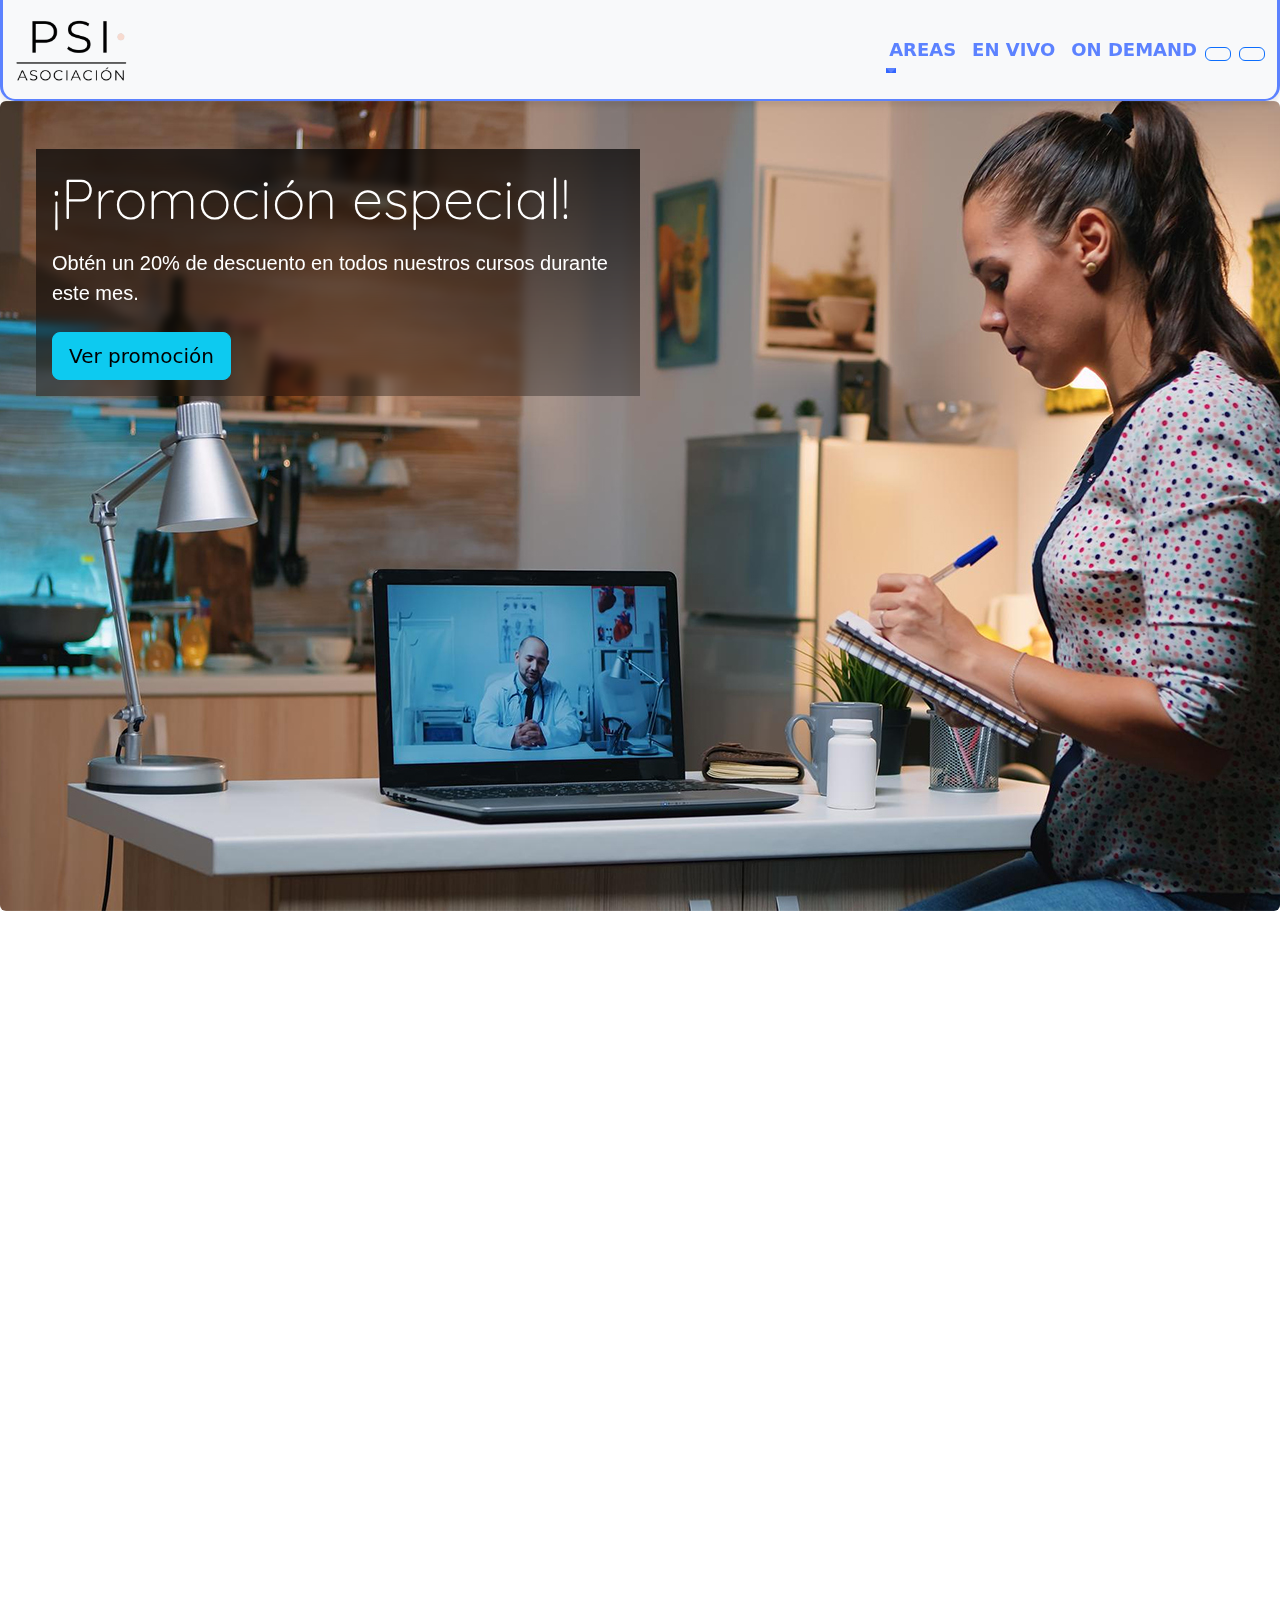
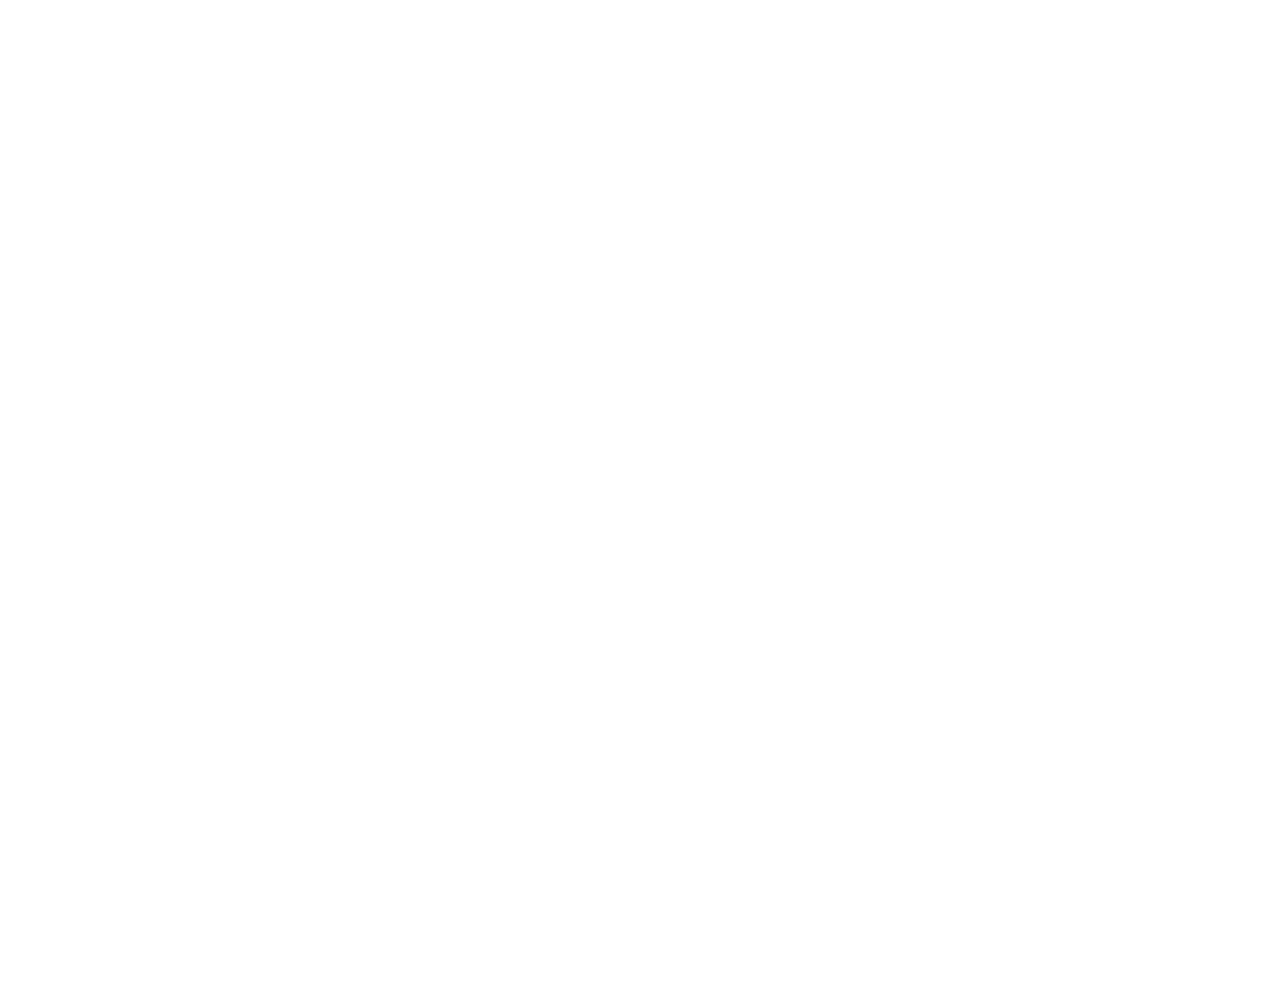
==== index.html @ 794c86f7 "primer commit" ====
<!DOCTYPE html>
<html lang="es">
<head>
    <meta name="keywords" content="">
    <meta name="description" content="">
    <meta charset="UTF-8">
    <meta name="viewport" content="width=device-width, initial-scale=1.0">
    <link href="https://cdn.jsdelivr.net/npm/bootstrap@5.3.3/dist/css/bootstrap.min.css" rel="stylesheet" integrity="sha384-QWTKZyjpPEjISv5WaRU9OFeRpok6YctnYmDr5pNlyT2bRjXh0JMhjY6hW+ALEwIH" crossorigin="anonymous">
    
    <link rel="stylesheet" href="https://cdnjs.cloudflare.com/ajax/libs/font-awesome/6.5.1/css/all.min.css" integrity="sha512-DTOQO9RWCH3ppGqcWaEA1BIZOC6xxalwEsw9c2QQeAIftl+Vegovlnee1c9QX4TctnWMn13TZye+giMm8e2LwA==" crossorigin="anonymous" referrerpolicy="no-referrer" />
    
    <link rel="stylesheet" href="./css/style.css">
    
    <link rel="stylesheet" href="https://unpkg.com/aos@next/dist/aos.css" />
    
    <title>Landing page | PSI</title>
</head>
<body>


    <!-- NAVBAR -->
    <nav class="navbar navbar-expand-sm sticky-top bg-light">
        <div class="container-fluid">        
            <a class="navbar-brand" href="#">
                <img src="./img/psi1.png" alt="Logo" height="70" class="d-inline-block align-text-top">
            </a>                        
            <button class="navbar-toggler" type="button" data-bs-toggle="collapse" data-bs-target="#mynavbar">
            <span class="navbar-toggler-icon"></span>
            </button>
            <div class="collapse navbar-collapse" id="mynavbar">
            <ul class="navbar-nav ms-auto">
                <li class="nav-item dropdown">
                    <a class="nav-link dropdown-toggle" href="#" role="button" data-bs-toggle="dropdown">Areas <i class="fa-solid fa-chevron-down"></i></a>
                    <ul class="dropdown-menu">
                      <li><a class="dropdown-item" href="#">Psicología</a></li>
                      <li><a class="dropdown-item" href="#">Deportes</a></li>
                      <li><a class="dropdown-item" href="#">Arte</a></li>
                    </ul>
                  </li>
                <li class="nav-item">
                <a class="nav-link" href="javascript:void(0)">En Vivo</a>
                </li>
                <li class="nav-item">
                <a class="nav-link" href="javascript:void(0)">On Demand</a>
                </li>
            </ul>
            
            <div class="d-flex mt-2">
                <button class="btn btn-outline-primary me-2" type="button">
                    <i class="fa-solid fa-cart-shopping"></i> 
                </button>
                <a href="https://www.instagram.com/" target="_blank" class="btn btn-outline-primary" role="button">
                    <i class="fa-brands fa-instagram"></i> 
                </a>
            </div>
            
            </div>
        </div>
    </nav>
    <!-- MAIN -->
    <div class="principal p-5 rounded bg-inicial" data-aos="fade-up">
        <div class="row">
            <div class="col-lg-6 p-3 blur text-white">
                <h3 class="display-4 mb-3">¡Promoción especial!</h3>
                <p class="lead mb-4">Obtén un 20% de descuento en todos nuestros cursos durante este mes.</p>
                <a href="#" class="btn btn-info btn-lg">Ver promoción</a>
            </div>
        </div>
    </div>


    <!-- Sección de Área Psicología -->
    <section class="area-psicologia py-5" data-aos="fade-up">
        <div class="container">
            <h2 class="display-4 mb-4 titulo" data-aos="fade-right">Encontrá tu próximo curso</h2>
            <hr >    
            <h3 data-aos="fade-left">Cursos y Especializaciones</h3>
                <ul class="nav nav-tabs justify-content-start mb-4" id="cursosTabs" role="tablist" data-aos="fade-up">
                    <li class="nav-item mb-3" role="presentation" >
                        <button class="nav-link active" id="psicologia-tab" data-bs-toggle="tab" data-bs-target="#psicologia" type="button" role="tab" aria-controls="psicologia" aria-selected="true">Psicología</button>
                    </li>
                    <li class="nav-item mb-3" role="presentation">
                        <button class="nav-link" id="deportes-tab" data-bs-toggle="tab" data-bs-target="#deportes" type="button" role="tab" aria-controls="deportes" aria-selected="false">Autismo</button>
                    </li>
                    <li class="nav-item mb-3" role="presentation">
                        <button class="nav-link" id="arte-tab" data-bs-toggle="tab" data-bs-target="#arte" type="button" role="tab" aria-controls="arte" aria-selected="false">Educación</button>
                    </li>



                </ul>
                <div class="tab-content " id="cursosTabsContent" data-aos="fade-up">
                    <div class="tab-pane fade show active" id="psicologia" role="tabpanel" aria-labelledby="psicologia-tab">



                        <div class="owl-carousel owl-theme">
                            <div class="item" data-aos="zoom-in">
                                <div class="card">
                                    <img src="./img/curso1.png" class="card-img-top" alt="Instructor en estimulación cognitiva">
                                    <div class="card-body">
                                        <p class="tipoCursada2"><i class="fa-regular fa-dot"></i>Online en Vivo</p>
                                        <p><i class="fa-solid fa-clock me-2"></i>8 semanas / 2 clases semanales</p>
                                        <p><i class="fa-regular fa-calendar me-2"></i></i>Inicio: 11 de septiembre</p>

                                        <p class="card-text overflow-hidden" style="height: 4.5em;">Explora los procesos mentales y cómo afectan el comportamiento humano en este curso introductorio.</p>
                                        <h3 class="card-text"><strong>U$D 39.99</strong></h3>
                                        <a href="./pages/detalle_curso.html" class="btn btn-primary">Ver Curso</a>
                                    </div>
                                </div>
                            </div>
                            <div class="item" data-aos="zoom-in">
                                <div class="card">
                                    <img src="./img/curso2.png" class="card-img-top" alt="Psicología de las personalidades">
                                    <div class="card-body">
                                        <p class="tipoCursada"><i class="fa-regular fa-dot"></i>On Demand</p>
                                        <p><i class="fa-solid fa-clock me-2"></i>12 semanas / 2 clases semanales</p>
                                        <p><i class="fa-regular fa-calendar me-2"></i></i>Inicio: 8 de septiembre</p>

                                        <p class="card-text overflow-hidden" style="height: 4.5em;">Explora los procesos mentales y cómo afectan el comportamiento humano en este curso introductorio.</p>
                                        <h3 class="card-text"><strong>U$D 39.99</strong></h3>
                                        <a href="/pages/detalle_curso.html" class="btn btn-primary">Ver Curso</a>
                                    </div>
                                </div>
                            </div>
                            <div class="item" data-aos="zoom-in">
                                <div class="card">
                                    <img src="./img/curso4.png" class="card-img-top" alt="Psicología de las personalidades">
                                    <div class="card-body">
                                        <p class="tipoCursada"><i class="fa-regular fa-dot"></i>On Demand</p>
                                        <p><i class="fa-solid fa-clock me-2"></i>12 semanas / 2 clases semanales</p>
                                        <p><i class="fa-regular fa-calendar me-2"></i></i>Inicio: 8 de septiembre</p>

                                        <p class="card-text overflow-hidden" style="height: 4.5em;">Explora los procesos mentales y cómo afectan el comportamiento humano en este curso introductorio.</p>
                                        <h3 class="card-text"><strong>U$D 39.99</strong></h3>
                                        <a href="/pages/detalle_curso.html" class="btn btn-primary">Ver Curso</a>
                                    </div>
                                </div>
                            </div>
                            <div class="item" data-aos="zoom-in">
                                <div class="card">
                                    <img src="./img/curso3.png" class="card-img-top" alt="Psicología de las personalidades">
                                    <div class="card-body">
                                        <p class="tipoCursada"><i class="fa-regular fa-dot"></i>On Demand</p>
                                        <p><i class="fa-solid fa-clock me-2"></i>12 semanas / 2 clases semanales</p>
                                        <p><i class="fa-regular fa-calendar me-2"></i></i>Inicio: 8 de septiembre</p>

                                        <p class="card-text overflow-hidden" style="height: 4.5em;">Explora los procesos mentales y cómo afectan el comportamiento humano en este curso introductorio.</p>
                                        <h3 class="card-text"><strong>U$D 39.99</strong></h3>
                                        <a href="/pages/detalle_curso.html" class="btn btn-primary">Ver Curso</a>
                                    </div>
                                </div>
                            </div>
                        </div>

                    </div>
                    <div class="tab-pane fade" id="deportes" role="tabpanel" aria-labelledby="deportes-tab">
                        <div class="owl-carousel owl-theme">
                            <div class="item" data-aos="zoom-in">
                                <div class="card">
                                    <img src="./img/curso5.png" class="card-img-top" alt="Instructor en estimulación cognitiva">
                                    <div class="card-body">
                                        <p class="tipoCursada2"><i class="fa-regular fa-dot"></i>Online en Vivo</p>
                                        <p><i class="fa-solid fa-clock me-2"></i>8 semanas / 2 clases semanales</p>
                                        <p><i class="fa-regular fa-calendar me-2"></i></i>Inicio: 11 de septiembre</p>

                                        <p class="card-text overflow-hidden" style="height: 4.5em;">Explora los procesos mentales y cómo afectan el comportamiento humano en este curso introductorio.</p>
                                        <h3 class="card-text"><strong>U$D 39.99</strong></h3>
                                        <a href="./pages/detalle_curso.html" class="btn btn-primary">Ver Curso</a>
                                    </div>
                                </div>
                            </div>
                            <div class="item" data-aos="zoom-in">
                                <div class="card">
                                    <img src="./img/curso6.png" class="card-img-top" alt="Psicología de las personalidades">
                                    <div class="card-body">
                                        <p class="tipoCursada"><i class="fa-regular fa-dot"></i>On Demand</p>
                                        <p><i class="fa-solid fa-clock me-2"></i>12 semanas / 2 clases semanales</p>
                                        <p><i class="fa-regular fa-calendar me-2"></i></i>Inicio: 8 de septiembre</p>

                                        <p class="card-text overflow-hidden" style="height: 4.5em;">Explora los procesos mentales y cómo afectan el comportamiento humano en este curso introductorio.</p>
                                        <h3 class="card-text"><strong>U$D 39.99</strong></h3>
                                        <a href="/pages/detalle_curso.html" class="btn btn-primary">Ver Curso</a>
                                    </div>
                                </div>
                            </div>
                        </div>
                    </div>
                    <div class="tab-pane fade" id="arte" role="tabpanel" aria-labelledby="arte-tab">
                        <div class="owl-carousel owl-theme">
                            <div class="item" data-aos="zoom-in">
                                <div class="card">
                                    <img src="./img/curso7.png" class="card-img-top" alt="Instructor en estimulación cognitiva">
                                    <div class="card-body">
                                        <p class="tipoCursada2"><i class="fa-regular fa-dot"></i>Online en Vivo</p>
                                        <p><i class="fa-solid fa-clock me-2"></i>8 semanas / 2 clases semanales</p>
                                        <p><i class="fa-regular fa-calendar me-2"></i></i>Inicio: 11 de septiembre</p>

                                        <p class="card-text overflow-hidden" style="height: 4.5em;">Explora los procesos mentales y cómo afectan el comportamiento humano en este curso introductorio.</p>
                                        <h3 class="card-text"><strong>U$D 39.99</strong></h3>
                                        <a href="./pages/detalle_curso.html" class="btn btn-primary">Ver Curso</a>
                                    </div>
                                </div>
                            </div>
                            <div class="item" data-aos="zoom-in">
                                <div class="card">
                                    <img src="./img/curso8.png" class="card-img-top" alt="Psicología de las personalidades">
                                    <div class="card-body">
                                        <p class="tipoCursada"><i class="fa-regular fa-dot"></i>On Demand</p>
                                        <p><i class="fa-solid fa-clock me-2"></i>12 semanas / 2 clases semanales</p>
                                        <p><i class="fa-regular fa-calendar me-2"></i></i>Inicio: 8 de septiembre</p>

                                        <p class="card-text overflow-hidden" style="height: 4.5em;">Explora los procesos mentales y cómo afectan el comportamiento humano en este curso introductorio.</p>
                                        <h3 class="card-text"><strong>U$D 39.99</strong></h3>
                                        <a href="/pages/detalle_curso.html" class="btn btn-primary">Ver Curso</a>
                                    </div>
                                </div>
                            </div><!-- Add carousel items for Arte -->
                        </div>
                    </div>
                </div>            
            </div>
    </section>



    <section class="promocion bg-light py-5" data-aos="fade-up">
        <div class="container">
            <div class="row">
                <div class="col-md-8 offset-md-2 text-center">
                    <h2 class="mb-4">¡Oferta Especial!</h2>
                    <p class="lead mb-4">Compra un curso Online en Vivo y obtén un 10% de descuento en un curso On Demand</p>
                    <div class="alert alert-info" role="alert">
                        <i class="fas fa-percentage me-2"></i>Ahorra en tu próximo curso On Demand
                    </div>
                    <a href="#" class="btn btn-primary btn-lg">Ver Cursos Online en Vivo</a>
                </div>
            </div>
        </div>
    </section>



    <footer class="bg-dark text-white py-4" data-aos="fade-up">
            <div class="container">
                <div class="row">
                    <div class="col-md-4 mb-3 mb-md-0" data-aos="fade-right">
                        <img src="img/psi1.png" alt="Logo" class="img-fluid mb-3" style="max-width: 150px;">
                        <p>© 2024 Tu Empresa. Todos los derechos reservados.</p>
                    </div>
                    <div class="col-md-4 mb-3 mb-md-0" data-aos="fade-up">
                        <h5>Síguenos</h5>
                        <div class="mt-3">
                            <a href="#" class="text-white me-3"><i class="fab fa-facebook-f"></i></a>
                            <a href="#" class="text-white me-3"><i class="fab fa-twitter"></i></a>
                            <a href="#" class="text-white me-3"><i class="fab fa-instagram"></i></a>
                            <a href="#" class="text-white"><i class="fab fa-linkedin-in"></i></a>
                        </div>
                    </div>
                    <div class="col-md-4" data-aos="fade-left">
                        <h5>Contacto</h5>
                        <ul class="list-unstyled">
                            <li><i class="fas fa-map-marker-alt me-2"></i>123 Calle Principal, Ciudad, País</li>
                            <li><i class="fas fa-phone me-2"></i>+1 234 567 890</li>
                            <li><i class="fas fa-envelope me-2"></i>info@tuempresa.com</li>
                        </ul>
                    </div>
                </div>
            </div>
        </footer>
    

    <!-- Owl Carousel CSS -->
    <link rel="stylesheet" href="https://cdnjs.cloudflare.com/ajax/libs/OwlCarousel2/2.3.4/assets/owl.carousel.min.css">
    <link rel="stylesheet" href="https://cdnjs.cloudflare.com/ajax/libs/OwlCarousel2/2.3.4/assets/owl.theme.default.min.css">

    <!-- Owl Carousel JS -->
    <script src="https://cdnjs.cloudflare.com/ajax/libs/jquery/3.6.0/jquery.min.js"></script>
    <script src="https://cdnjs.cloudflare.com/ajax/libs/OwlCarousel2/2.3.4/owl.carousel.min.js"></script>
    <script>
        $(document).ready(function(){
            $(".owl-carousel").owlCarousel({
                loop: true,
                margin: 10,
                nav: true,
                autoplay: true,
                responsive: {
                    0: {
                    items: 1.2                                               
                    },
                    768: {
                        items: 2.3
                    },
                    992: {
                        items: 4.5
                    }
                }
            });
        });
    </script>


    <script src="https://cdn.jsdelivr.net/npm/bootstrap@5.3.3/dist/js/bootstrap.bundle.min.js" integrity="sha384-YvpcrYf0tY3lHB60NNkmXc5s9fDVZLESaAA55NDzOxhy9GkcIdslK1eN7N6jIeHz" crossorigin="anonymous"></script>
    <script src="https://unpkg.com/aos@next/dist/aos.js"></script>
    <script>
        AOS.init();
    </script>
</body>
</html>
---- css/style.css ----
@import url('https://fonts.googleapis.com/css2?family=Quicksand:wght@300..700&display=swap');


/* Reset styles */
* {
    margin: 0;
    padding: 0;
    box-sizing: border-box;
}

::-webkit-scrollbar {
    width: 10px;
    background-color: rgb(92, 130, 255);
  }
  
  ::-webkit-scrollbar-thumb {
    background-color: #f6f6f6;
  }
  
h1,h2,h3,h4,h5 {
    font-family: "Quicksand", sans-serif;
    font-optical-sizing: auto;
    font-weight: 600;
    font-style: normal;
}
p {
    font-family: "Montserrat", sans-serif;
    font-optical-sizing: auto;
    font-weight: 400;
    font-style: normal;
}
/* Navbar styles */
.navbar {
    border-width: 0 3px 2.5px 3px;
    border-style: solid;
    border-color: rgb(92, 130, 255);
    border-radius: 0 0 15px 15px;
    box-shadow: 0 4px 6px rgba(0, 0, 0, 0.1);    
}
/* Navbar links styles */
.navbar-nav .nav-link {
    color: rgb(92, 130, 255);
    font-size: 18px;
    font-weight: bold;
    text-transform: uppercase;
}

/* Navbar links hover animation */
.navbar-nav .nav-link {
    transition: color 0.3s ease, transform 0.3s ease;
}

.navbar-nav .nav-link:hover {
    color: #3366ff;
    transform: translateY(-2px);
    position: relative;
    }
    
.navbar-nav .nav-link::after {
    content: '';
    position: absolute;
    width: 0;
    height: 2px;
    bottom: -2px;
    left: 0;
    background-color: #3366ff;
    transition: width 0.3s ease;
}
    
.navbar-nav .nav-link:hover::after {
    width: 50%;    
}
.principal{
    height: 80vh;
}

.bg-inicial {
    background-image: url('../img/principal_mujercomputadora.jpg');
    background-size: cover;
    background-position: center;
    background-repeat: no-repeat;
}

/* Dropdown animation */
.dropdown-menu {
    display: block;
    opacity: 0;
    visibility: hidden;
    transform: translateY(-10px);
    transition: opacity 0.3s ease, transform 0.3s ease, visibility 0.3s;
}

.dropdown:hover > .dropdown-menu {
    opacity: 1;
    visibility: visible;
    transform: translateY(0);
}

.dropdown-item {
    transition: background-color 0.3s ease, color 0.3s ease;
}

.dropdown-item:hover {
    background-color: rgba(92, 130, 255, 0.1);
    color: #3366ff;
}


/* Estilos para los controles de prev y next del Owl Carousel */
.owl-nav button {
    position: absolute;
    width: 35px;
    top: 50%;
    transform: translateY(-50%);
    background-color: rgba(92, 130, 255, 0.7) !important; /* Color de fondo con opacidad */
    color: white !important; /* Color del icono */
    font-size: 24px !important; /* Tamaño del icono */
    padding: 10px 15px !important; /* Espaciado interno del botón */
    border-radius: 50% !important; /* Forma circular */
    transition: all 0.3s ease; /* Transición suave para efectos hover */
}

/* Posicionamiento del botón prev */
.owl-nav button.owl-prev {
    left: 10px;
}

/* Posicionamiento del botón next */
.owl-nav button.owl-next {
    right: 10px;
}

/* Efecto hover para los botones de navegación */
.owl-nav button:hover {
    background-color: rgb(92, 130, 255) !important; /* Color sólido en hover */
    box-shadow: 0 0 10px rgba(0, 0, 0, 0.3); /* Sombra en hover */
}

/* Estilos para los dots (indicadores) del Owl Carousel */
.owl-dots {
    text-align: center;
    margin-top: 20px; /* Espacio superior */
}

.owl-dots .owl-dot {
    display: inline-block;
    margin: 0 5px; /* Espacio entre dots */
}

.owl-dots .owl-dot span {
    width: 10px;
    height: 10px;
    background-color: #cc1818; /* Color de fondo para dots inactivos */
    border-radius: 50%;
    display: block;
    transition: all 0.3s ease;
}

/* Estilo para el dot activo */
.owl-dots .owl-dot.active span {
    background-color: rgb(92, 130, 255); /* Color para el dot activo */
    width: 14px; /* Ligeramente más grande */
    height: 14px;
}

/* Efecto hover para los dots */
.owl-dots .owl-dot:hover span {
    background-color: rgb(92, 130, 255, 0.7); /* Color semi-transparente en hover */
}

/* Estilos para los tabs */
.nav-tabs .nav-item .nav-link {
    background-color: rgb(255, 255, 255);
    color: rgb(37, 14, 78);
    border: 2px solid rgb(92, 130, 255);
    padding: 10px 20px;
    margin-right: 10px;
    border-radius: 5px;
    transition: all 0.3s ease;
}

.nav-tabs .nav-item .nav-link:hover {
    background-color: rgba(92, 130, 255, 0.8);
}

.nav-tabs .nav-item .nav-link.active {
    background-color: #cc1818;
    border: 2px solid #cc1818;
    color: white;
    transform: scale(1.05);
}
.tipoCursada {
    background-color: #3366ff;
    width: 60%;
    text-align: center;
    color: white;
    border-radius: 20px;    
}
.card-title{
    height: 80px;
}

.tipoCursada2{
    background-color: #cc1818;
    width: 60%;
    text-align: center;
    color: white;
    border-radius: 20px;
}


.blur {
    backdrop-filter: blur(5px);
    -webkit-backdrop-filter: blur(5px);
    background-image: linear-gradient(to bottom, rgba(0, 0, 0, 0.7), rgba(0, 0, 0, 0.3));
}


@media (min-width: 768px) {
    .principal {
        height: 90vh;
        background-image: url(../img/principal_2.jpg);
    }
    .bg-inicial {
        background-position: center;
    }
    .navbar-nav .nav-link:hover::after {
        width: 100%;    
    }
}
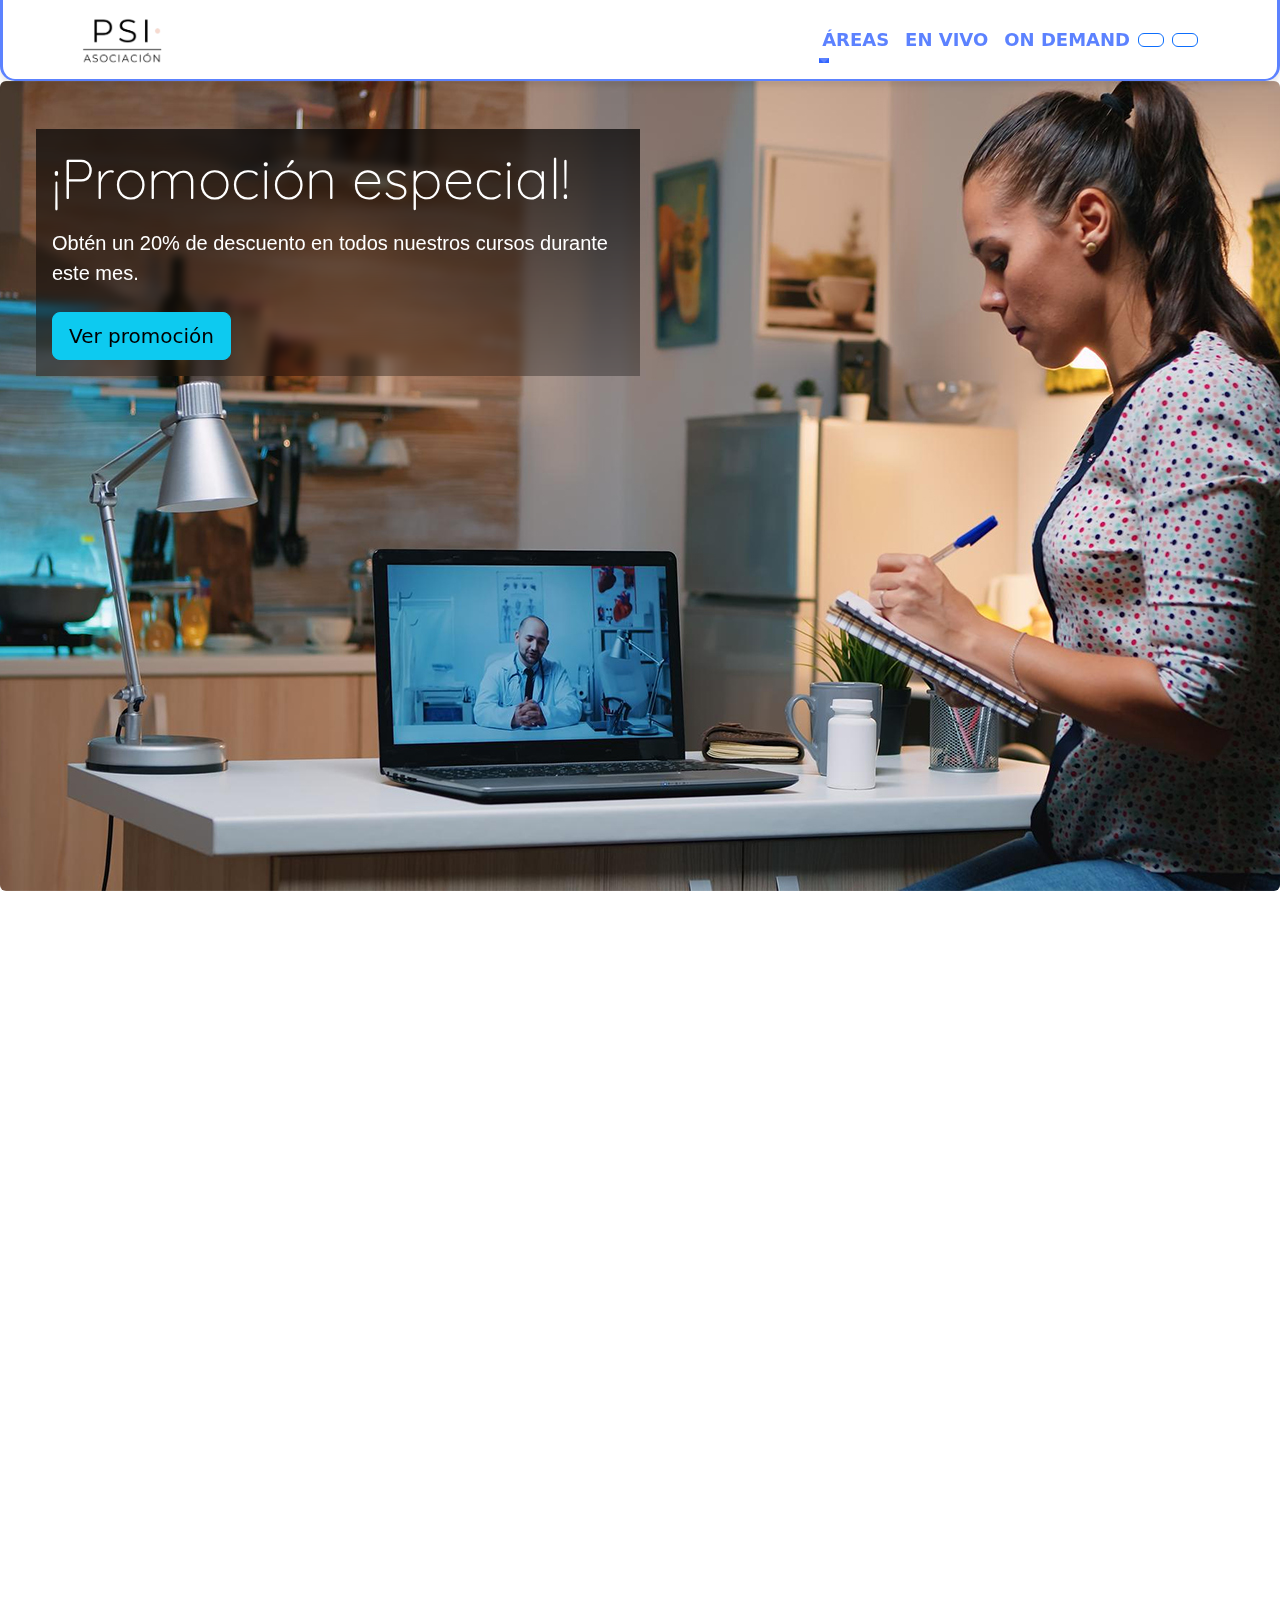
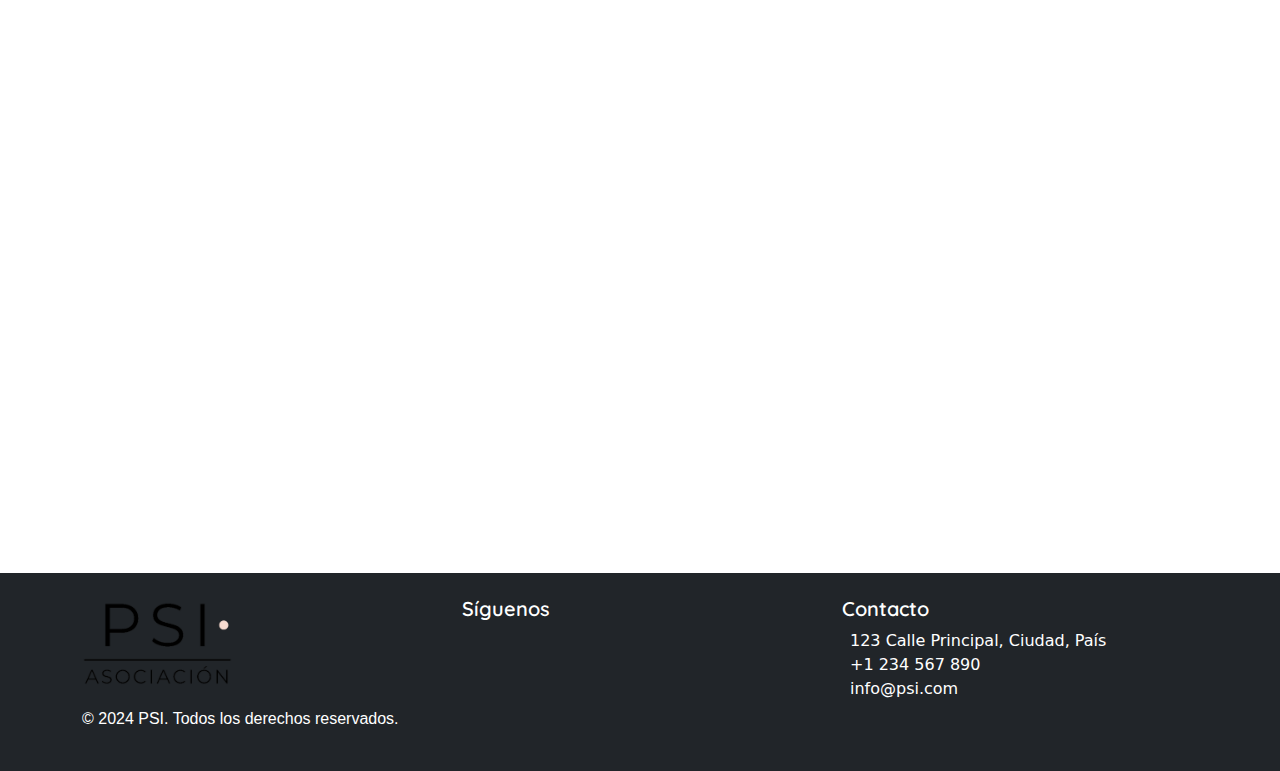
==== commit dcd033ed: "commit 2" ====
--- a/index.html
+++ b/index.html
@@ -19,41 +19,39 @@
 
 
     <!-- NAVBAR -->
-    <nav class="navbar navbar-expand-sm sticky-top bg-light">
-        <div class="container-fluid">        
+    <nav class="navbar navbar-expand-lg navbar-light bg-white sticky-top">
+        <div class="container">        
             <a class="navbar-brand" href="#">
-                <img src="./img/psi1.png" alt="Logo" height="70" class="d-inline-block align-text-top">
+                <img src="../img/psi1.png" alt="Logo" height="50" class="d-inline-block align-text-top">
             </a>                        
-            <button class="navbar-toggler" type="button" data-bs-toggle="collapse" data-bs-target="#mynavbar">
-            <span class="navbar-toggler-icon"></span>
+            <button class="navbar-toggler" type="button" data-bs-toggle="collapse" data-bs-target="#navbarNav">
+                <span class="navbar-toggler-icon"></span>
             </button>
-            <div class="collapse navbar-collapse" id="mynavbar">
-            <ul class="navbar-nav ms-auto">
-                <li class="nav-item dropdown">
-                    <a class="nav-link dropdown-toggle" href="#" role="button" data-bs-toggle="dropdown">Areas <i class="fa-solid fa-chevron-down"></i></a>
-                    <ul class="dropdown-menu">
-                      <li><a class="dropdown-item" href="#">Psicología</a></li>
-                      <li><a class="dropdown-item" href="#">Deportes</a></li>
-                      <li><a class="dropdown-item" href="#">Arte</a></li>
-                    </ul>
-                  </li>
-                <li class="nav-item">
-                <a class="nav-link" href="javascript:void(0)">En Vivo</a>
-                </li>
-                <li class="nav-item">
-                <a class="nav-link" href="javascript:void(0)">On Demand</a>
-                </li>
-            </ul>
-            
-            <div class="d-flex mt-2">
-                <button class="btn btn-outline-primary me-2" type="button">
-                    <i class="fa-solid fa-cart-shopping"></i> 
-                </button>
-                <a href="https://www.instagram.com/" target="_blank" class="btn btn-outline-primary" role="button">
-                    <i class="fa-brands fa-instagram"></i> 
-                </a>
-            </div>
-            
+            <div class="collapse navbar-collapse" id="navbarNav">
+                <ul class="navbar-nav ms-auto">
+                    <li class="nav-item dropdown">
+                        <a class="nav-link dropdown-toggle" href="#" role="button" data-bs-toggle="dropdown">Áreas <i class="fas fa-chevron-down"></i></a>
+                        <ul class="dropdown-menu">
+                            <li><a class="dropdown-item" href="#">Psicología</a></li>
+                            <li><a class="dropdown-item" href="#">Deportes</a></li>
+                            <li><a class="dropdown-item" href="#">Arte</a></li>
+                        </ul>
+                    </li>
+                    <li class="nav-item">
+                        <a class="nav-link" href="#">En Vivo</a>
+                    </li>
+                    <li class="nav-item">
+                        <a class="nav-link" href="#">On Demand</a>
+                    </li>
+                </ul>
+                <div class="d-flex align-items-center">
+                    <button class="btn btn-outline-primary me-2" type="button">
+                        <i class="fas fa-shopping-cart"></i> 
+                    </button>
+                    <a href="https://www.instagram.com/" target="_blank" class="btn btn-outline-primary">
+                        <i class="fab fa-instagram"></i> 
+                    </a>
+                </div>
             </div>
         </div>
     </nav>
@@ -119,7 +117,7 @@
 
                                         <p class="card-text overflow-hidden" style="height: 4.5em;">Explora los procesos mentales y cómo afectan el comportamiento humano en este curso introductorio.</p>
                                         <h3 class="card-text"><strong>U$D 39.99</strong></h3>
-                                        <a href="/pages/detalle_curso.html" class="btn btn-primary">Ver Curso</a>
+                                        <a href="./pages/detalle_curso.html" class="btn btn-primary">Ver Curso</a>
                                     </div>
                                 </div>
                             </div>
@@ -133,7 +131,7 @@
 
                                         <p class="card-text overflow-hidden" style="height: 4.5em;">Explora los procesos mentales y cómo afectan el comportamiento humano en este curso introductorio.</p>
                                         <h3 class="card-text"><strong>U$D 39.99</strong></h3>
-                                        <a href="/pages/detalle_curso.html" class="btn btn-primary">Ver Curso</a>
+                                        <a href="./pages/detalle_curso.html" class="btn btn-primary">Ver Curso</a>
                                     </div>
                                 </div>
                             </div>
@@ -147,7 +145,7 @@
 
                                         <p class="card-text overflow-hidden" style="height: 4.5em;">Explora los procesos mentales y cómo afectan el comportamiento humano en este curso introductorio.</p>
                                         <h3 class="card-text"><strong>U$D 39.99</strong></h3>
-                                        <a href="/pages/detalle_curso.html" class="btn btn-primary">Ver Curso</a>
+                                        <a href="./pages/detalle_curso.html" class="btn btn-primary">Ver Curso</a>
                                     </div>
                                 </div>
                             </div>
@@ -180,7 +178,7 @@
 
                                         <p class="card-text overflow-hidden" style="height: 4.5em;">Explora los procesos mentales y cómo afectan el comportamiento humano en este curso introductorio.</p>
                                         <h3 class="card-text"><strong>U$D 39.99</strong></h3>
-                                        <a href="/pages/detalle_curso.html" class="btn btn-primary">Ver Curso</a>
+                                        <a href="./pages/detalle_curso.html" class="btn btn-primary">Ver Curso</a>
                                     </div>
                                 </div>
                             </div>
@@ -212,7 +210,7 @@
 
                                         <p class="card-text overflow-hidden" style="height: 4.5em;">Explora los procesos mentales y cómo afectan el comportamiento humano en este curso introductorio.</p>
                                         <h3 class="card-text"><strong>U$D 39.99</strong></h3>
-                                        <a href="/pages/detalle_curso.html" class="btn btn-primary">Ver Curso</a>
+                                        <a href="./pages/detalle_curso.html" class="btn btn-primary">Ver Curso</a>
                                     </div>
                                 </div>
                             </div><!-- Add carousel items for Arte -->
@@ -241,33 +239,33 @@
 
 
 
-    <footer class="bg-dark text-white py-4" data-aos="fade-up">
-            <div class="container">
-                <div class="row">
-                    <div class="col-md-4 mb-3 mb-md-0" data-aos="fade-right">
-                        <img src="img/psi1.png" alt="Logo" class="img-fluid mb-3" style="max-width: 150px;">
-                        <p>© 2024 Tu Empresa. Todos los derechos reservados.</p>
-                    </div>
-                    <div class="col-md-4 mb-3 mb-md-0" data-aos="fade-up">
-                        <h5>Síguenos</h5>
-                        <div class="mt-3">
-                            <a href="#" class="text-white me-3"><i class="fab fa-facebook-f"></i></a>
-                            <a href="#" class="text-white me-3"><i class="fab fa-twitter"></i></a>
-                            <a href="#" class="text-white me-3"><i class="fab fa-instagram"></i></a>
-                            <a href="#" class="text-white"><i class="fab fa-linkedin-in"></i></a>
-                        </div>
-                    </div>
-                    <div class="col-md-4" data-aos="fade-left">
-                        <h5>Contacto</h5>
-                        <ul class="list-unstyled">
-                            <li><i class="fas fa-map-marker-alt me-2"></i>123 Calle Principal, Ciudad, País</li>
-                            <li><i class="fas fa-phone me-2"></i>+1 234 567 890</li>
-                            <li><i class="fas fa-envelope me-2"></i>info@tuempresa.com</li>
-                        </ul>
-                    </div>
-                </div>
-            </div>
-        </footer>
+    <footer class="bg-dark text-white py-4">
+        <div class="container">
+            <div class="row">
+                <div class="col-md-4 mb-3 mb-md-0">
+                    <img src="../img/psi1.png" alt="Logo" class="img-fluid mb-3" style="max-width: 150px;">
+                    <p>© 2024 PSI. Todos los derechos reservados.</p>
+                </div>
+                <div class="col-md-4 mb-3 mb-md-0">
+                    <h5>Síguenos</h5>
+                    <div class="mt-3">
+                        <a href="#" class="text-white me-3"><i class="fab fa-facebook-f fa-lg"></i></a>
+                        <a href="#" class="text-white me-3"><i class="fab fa-twitter fa-lg"></i></a>
+                        <a href="#" class="text-white me-3"><i class="fab fa-instagram fa-lg"></i></a>
+                        <a href="#" class="text-white"><i class="fab fa-linkedin-in fa-lg"></i></a>
+                    </div>
+                </div>
+                <div class="col-md-4">
+                    <h5>Contacto</h5>
+                    <ul class="list-unstyled">
+                        <li><i class="fas fa-map-marker-alt me-2"></i>123 Calle Principal, Ciudad, País</li>
+                        <li><i class="fas fa-phone me-2"></i>+1 234 567 890</li>
+                        <li><i class="fas fa-envelope me-2"></i>info@psi.com</li>
+                    </ul>
+                </div>
+            </div>
+        </div>
+    </footer>
     
 
     <!-- Owl Carousel CSS -->
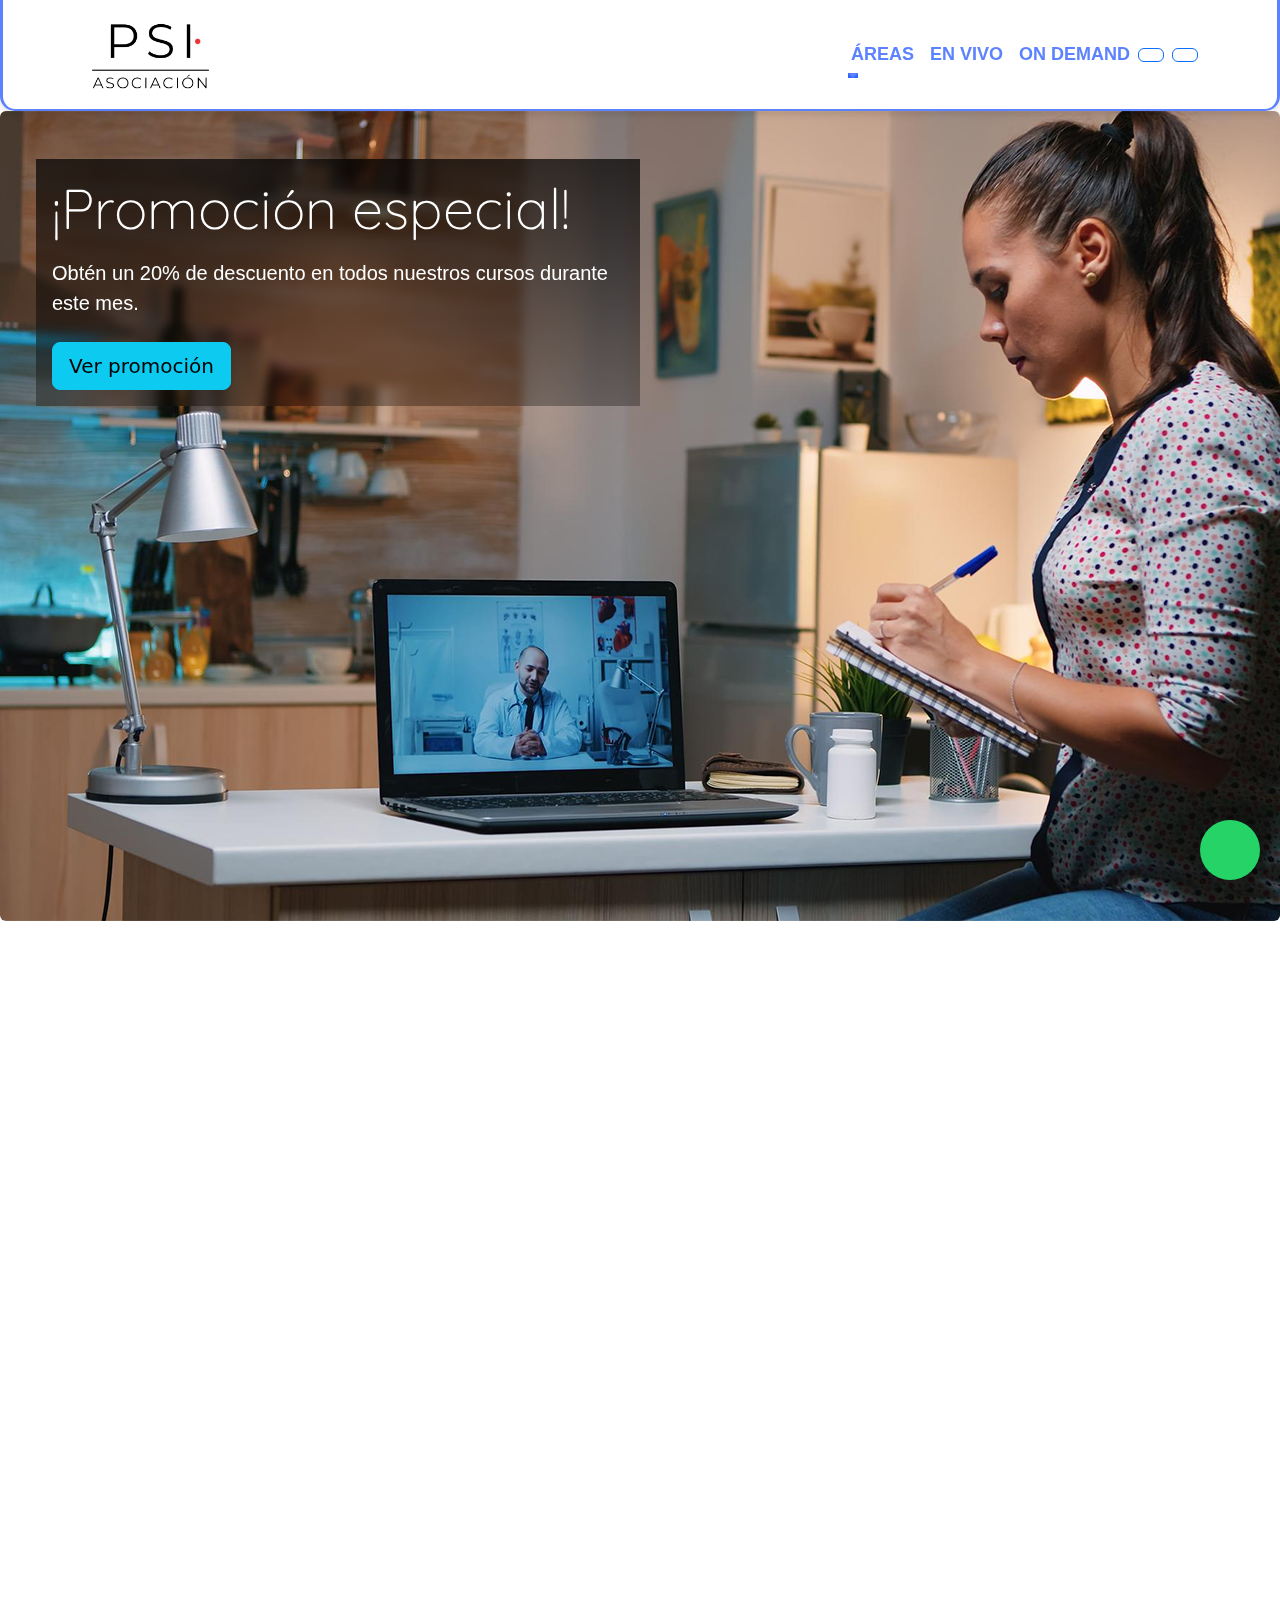
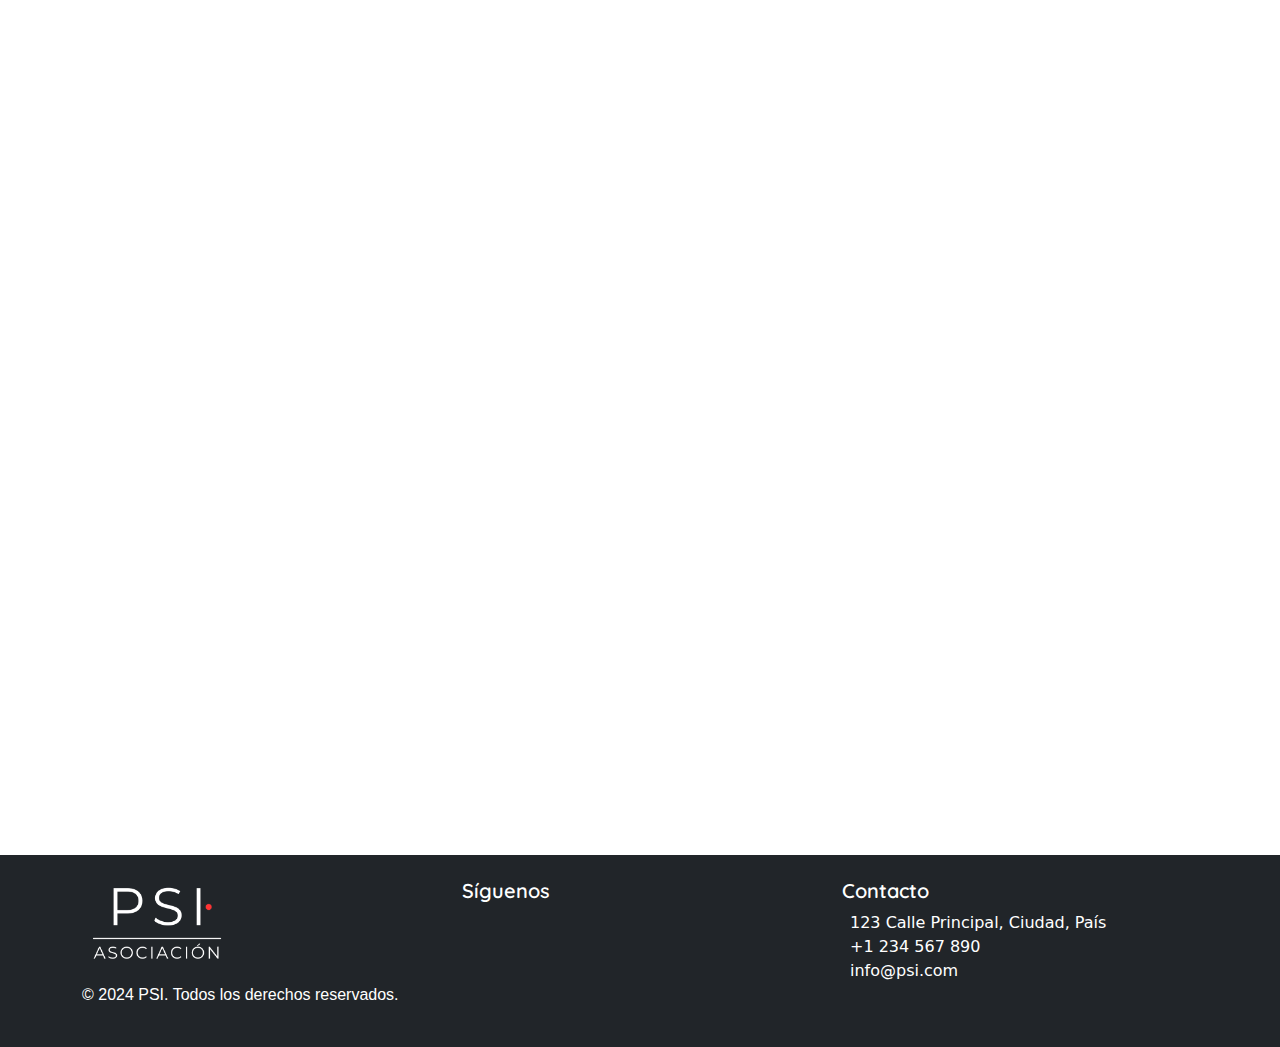
==== commit 1bf28f75: "3er commit" ====
--- a/index.html
+++ b/index.html
@@ -17,12 +17,16 @@
 </head>
 <body>
 
-
+    
+        <a href="https://wa.me/1234567890" class="whatsapp-btn" target="_blank">
+            
+        </a>
+    
     <!-- NAVBAR -->
     <nav class="navbar navbar-expand-lg navbar-light bg-white sticky-top">
         <div class="container">        
             <a class="navbar-brand" href="#">
-                <img src="../img/psi1.png" alt="Logo" height="50" class="d-inline-block align-text-top">
+                <img src="./img/ASOCIACION-PSI-Logos-2.png" alt="Logo" height="80" class="d-inline-block align-text-top">
             </a>                        
             <button class="navbar-toggler" type="button" data-bs-toggle="collapse" data-bs-target="#navbarNav">
                 <span class="navbar-toggler-icon"></span>
@@ -71,7 +75,7 @@
     <section class="area-psicologia py-5" data-aos="fade-up">
         <div class="container">
             <h2 class="display-4 mb-4 titulo" data-aos="fade-right">Encontrá tu próximo curso</h2>
-            <hr >    
+           
             <h3 data-aos="fade-left">Cursos y Especializaciones</h3>
                 <ul class="nav nav-tabs justify-content-start mb-4" id="cursosTabs" role="tablist" data-aos="fade-up">
                     <li class="nav-item mb-3" role="presentation" >
@@ -83,10 +87,21 @@
                     <li class="nav-item mb-3" role="presentation">
                         <button class="nav-link" id="arte-tab" data-bs-toggle="tab" data-bs-target="#arte" type="button" role="tab" aria-controls="arte" aria-selected="false">Educación</button>
                     </li>
-
-
-
                 </ul>
+                
+                <div class="mb-4" data-aos="fade-up">                    
+                    <div class="btn-group" role="group" aria-label="Filtro de tipo de curso">
+                        <input type="radio" class="btn-check" name="btnradio" id="btnradio1" autocomplete="off" checked>
+                        <label class="btn btn-outline-primary" for="btnradio1">Todos</label>
+
+                        <input type="radio" class="btn-check" name="btnradio" id="btnradio2" autocomplete="off">
+                        <label class="btn btn-outline-primary" for="btnradio2">Online en Vivo</label>
+
+                        <input type="radio" class="btn-check" name="btnradio" id="btnradio3" autocomplete="off">
+                        <label class="btn btn-outline-primary" for="btnradio3">On Demand</label>
+                    </div>
+                </div>                
+
                 <div class="tab-content " id="cursosTabsContent" data-aos="fade-up">
                     <div class="tab-pane fade show active" id="psicologia" role="tabpanel" aria-labelledby="psicologia-tab">
 
@@ -222,16 +237,24 @@
 
 
 
-    <section class="promocion bg-light py-5" data-aos="fade-up">
+    <section class="promocion bg-gradient py-5" data-aos="fade-up">
         <div class="container">
-            <div class="row">
-                <div class="col-md-8 offset-md-2 text-center">
-                    <h2 class="mb-4">¡Oferta Especial!</h2>
-                    <p class="lead mb-4">Compra un curso Online en Vivo y obtén un 10% de descuento en un curso On Demand</p>
-                    <div class="alert alert-info" role="alert">
-                        <i class="fas fa-percentage me-2"></i>Ahorra en tu próximo curso On Demand
-                    </div>
-                    <a href="#" class="btn btn-primary btn-lg">Ver Cursos Online en Vivo</a>
+            <div class="row justify-content-center">
+                <div class="col-md-8 text-center">
+                    <h2 class="mb-4 display-4 fw-bold">¡Oferta Especial!</h2>
+                    <p class="lead mb-4">Compra un curso Online en Vivo y obtén un</p>
+                    <div class="discount-badge mb-4">
+                        <span class="display-3 fw-bold">10%</span>
+                        <span class="fs-4">de descuento</span>
+                    </div>
+                    <p class="lead mb-4">en un curso On Demand</p>
+                    <div class="alert alert-info d-inline-block mb-4" role="alert">
+                        <i class="fas fa-percentage me-2" aria-hidden="true"></i>Ahorra en tu próximo curso On Demand
+                    </div>
+                    <a href="#cursos-online" class="btn btn-primary btn-lg px-5 py-3 fw-bold" aria-label="Ver Cursos Online en Vivo">
+                        Ver Cursos Online en Vivo
+                        <i class="fas fa-arrow-right ms-2" aria-hidden="true"></i>
+                    </a>
                 </div>
             </div>
         </div>
@@ -243,7 +266,7 @@
         <div class="container">
             <div class="row">
                 <div class="col-md-4 mb-3 mb-md-0">
-                    <img src="../img/psi1.png" alt="Logo" class="img-fluid mb-3" style="max-width: 150px;">
+                    <img src="./img/psi_transparente_blanco.png" alt="Logo" class="img-fluid mb-3" style="max-width: 150px;">
                     <p>© 2024 PSI. Todos los derechos reservados.</p>
                 </div>
                 <div class="col-md-4 mb-3 mb-md-0">
@@ -290,7 +313,7 @@
                         items: 2.3
                     },
                     992: {
-                        items: 4.5
+                        items: 3.8
                     }
                 }
             });
@@ -303,5 +326,6 @@
     <script>
         AOS.init();
     </script>
+    <script src="./js/main.js"></script>
 </body>
 </html>--- a/css/style.css
+++ b/css/style.css
@@ -44,6 +44,7 @@
     font-size: 18px;
     font-weight: bold;
     text-transform: uppercase;
+    font-family: "Montserrat", sans-serif;
 }
 
 /* Navbar links hover animation */
@@ -216,6 +217,264 @@
     background-image: linear-gradient(to bottom, rgba(0, 0, 0, 0.7), rgba(0, 0, 0, 0.3));
 }
 
+.card {
+    position: relative;
+    border: none;
+    border-radius: 8px;
+    background-color: #ffffff;
+    box-shadow: 0 4px 6px rgba(0, 0, 0, 0.1);
+    transition: all 0.3s ease;
+    overflow: hidden;
+}
+
+.card:hover {
+    transform: translateY(-5px);
+    box-shadow: 0 8px 15px rgba(0, 0, 0, 0.2);
+}
+
+.card::before {
+    content: "";
+    position: absolute;
+    top: 0;
+    left: 0;
+    right: 0;
+    height: 4px;
+    background: linear-gradient(90deg, #3366ff, #ff3366);
+}
+
+.card-title {
+    font-size: 1.25rem;
+    font-weight: 600;
+    color: #333333;
+    margin-bottom: 0.75rem;
+}
+
+.card-text {
+    font-size: 1rem;
+    color: #666666;
+    line-height: 1.5;
+}
+
+.card-img-top {
+    width: 100%;
+    height: auto;
+    object-fit: cover;
+}
+
+.card-body {
+    padding: 1.25rem;
+}
+
+.card-footer {
+    background-color: #f8f9fa;
+    border-top: 1px solid #e9ecef;
+    padding: 0.75rem 1.25rem;
+}
+
+.btn-primary {
+    background-color: #3366ff;
+    border: none;
+    padding: 0.5rem 1rem;
+    font-size: 1rem;
+    border-radius: 4px;
+    transition: background-color 0.3s ease;
+}
+
+.btn-primary:hover,
+.btn-primary:focus {
+    background-color: #254bdb;
+}
+
+.btn-primary:focus {
+    box-shadow: 0 0 0 0.2rem rgba(51, 102, 255, 0.5);
+}
+
+
+.tabs-pane {
+    background-color: #ffffff;
+    border-radius: 8px;
+    box-shadow: 0 4px 6px rgba(0, 0, 0, 0.1);
+    margin-bottom: 1.5rem;
+    transition: box-shadow 0.3s ease;
+}
+
+.tabs-pane:hover {
+    box-shadow: 0 6px 12px rgba(0, 0, 0, 0.15);
+}
+
+.tabs-pane .nav-tabs {
+    border-bottom: 1px solid #e9ecef;
+    padding: 0.75rem 1.25rem 0;
+}
+
+.tabs-pane .nav-link {
+    color: #666666;
+    font-size: 1rem;
+    font-weight: 600;
+    padding: 0.5rem 1rem;
+    border: none;
+    border-bottom: 2px solid transparent;
+    transition: color 0.3s ease, border-color 0.3s ease;
+}
+
+.tabs-pane .nav-link:hover,
+.tabs-pane .nav-link:focus {
+    color: #3366ff;
+}
+
+.tabs-pane .nav-link.active {
+    color: #3366ff;
+    border-bottom-color: #3366ff;
+}
+
+.tabs-pane .tab-content {
+    padding: 1.25rem;
+}
+
+.course-filter {
+    background-color: #f8f9fa;
+    border: 1px solid #e9ecef;
+    border-radius: 8px;
+    padding: 1.25rem;
+    margin-bottom: 1.5rem;
+}
+
+.course-filter .form-group {
+    margin-bottom: 1rem;
+}
+
+.course-filter label {
+    font-size: 1rem;
+    font-weight: 600;
+    color: #333333;
+    margin-bottom: 0.5rem;
+}
+
+.course-filter select,
+.course-filter input[type="text"] {
+    width: 100%;
+    padding: 0.5rem;
+    font-size: 1rem;
+    border: 1px solid #ced4da;
+    border-radius: 4px;
+    transition: border-color 0.3s ease, box-shadow 0.3s ease;
+}
+
+.course-filter select:focus,
+.course-filter input[type="text"]:focus {
+    border-color: #3366ff;
+    outline: none;
+    box-shadow: 0 0 0 0.2rem rgba(51, 102, 255, 0.25);
+}
+
+.course-filter .btn-filter {
+    background-color: #3366ff;
+    border: none;
+    color: #ffffff;
+    padding: 0.5rem 1rem;
+    font-size: 1rem;
+    border-radius: 4px;
+    transition: background-color 0.3s ease;
+}
+
+.course-filter .btn-filter:hover,
+.course-filter .btn-filter:focus {
+    background-color: #254bdb;
+}
+
+.course-filter .btn-filter:focus {
+    box-shadow: 0 0 0 0.2rem rgba(51, 102, 255, 0.5);
+}
+
+
+@media (prefers-reduced-motion: reduce) {
+    .card,
+    .btn-primary {
+        transition: none;
+    }
+}
+
+@media (max-width: 768px) {
+    .card-title {
+        font-size: 1.1rem;
+    }
+
+    .card-text {
+        font-size: 0.9rem;
+    }
+}
+
+.whatsapp-btn {
+    position: fixed;
+    bottom: 20px;
+    right: 20px;
+    z-index: 1000;
+    background-color: #25D366;
+    color: #fff;
+    border-radius: 50%;
+    width: 60px;
+    height: 60px;
+    display: flex;
+    justify-content: center;
+    align-items: center;
+    font-size: 30px;
+    box-shadow: 0 4px 8px rgba(0, 0, 0, 0.15);
+    transition: all 0.3s ease;
+    text-decoration: none;
+}
+
+.whatsapp-btn:hover,
+.whatsapp-btn:focus {
+    background-color: #128C7E;
+    transform: scale(1.1);
+    box-shadow: 0 6px 12px rgba(0, 0, 0, 0.2);
+}
+
+.whatsapp-btn:focus {
+    outline: none;
+    box-shadow: 0 0 0 0.2rem rgba(37, 211, 102, 0.5);
+}
+
+.whatsapp-btn::before {
+    content: "\f232";
+    font-family: "Font Awesome 5 Brands";
+}
+
+@media (max-width: 768px) {
+    .whatsapp-btn {
+        width: 50px;
+        height: 50px;
+        font-size: 25px;
+        bottom: 15px;
+        right: 15px;
+    }
+}
+
+@keyframes pulse {
+    0% {
+        transform: scale(1);
+    }
+    50% {
+        transform: scale(1.1);
+    }
+    100% {
+        transform: scale(1);
+    }
+}
+
+.whatsapp-btn:hover {
+    animation: pulse 1s infinite;
+}
+
+@media (prefers-reduced-motion: reduce) {
+    .whatsapp-btn {
+        transition: none;
+    }
+    .whatsapp-btn:hover {
+        animation: none;
+        transform: none;
+    }
+}
 
 @media (min-width: 768px) {
     .principal {
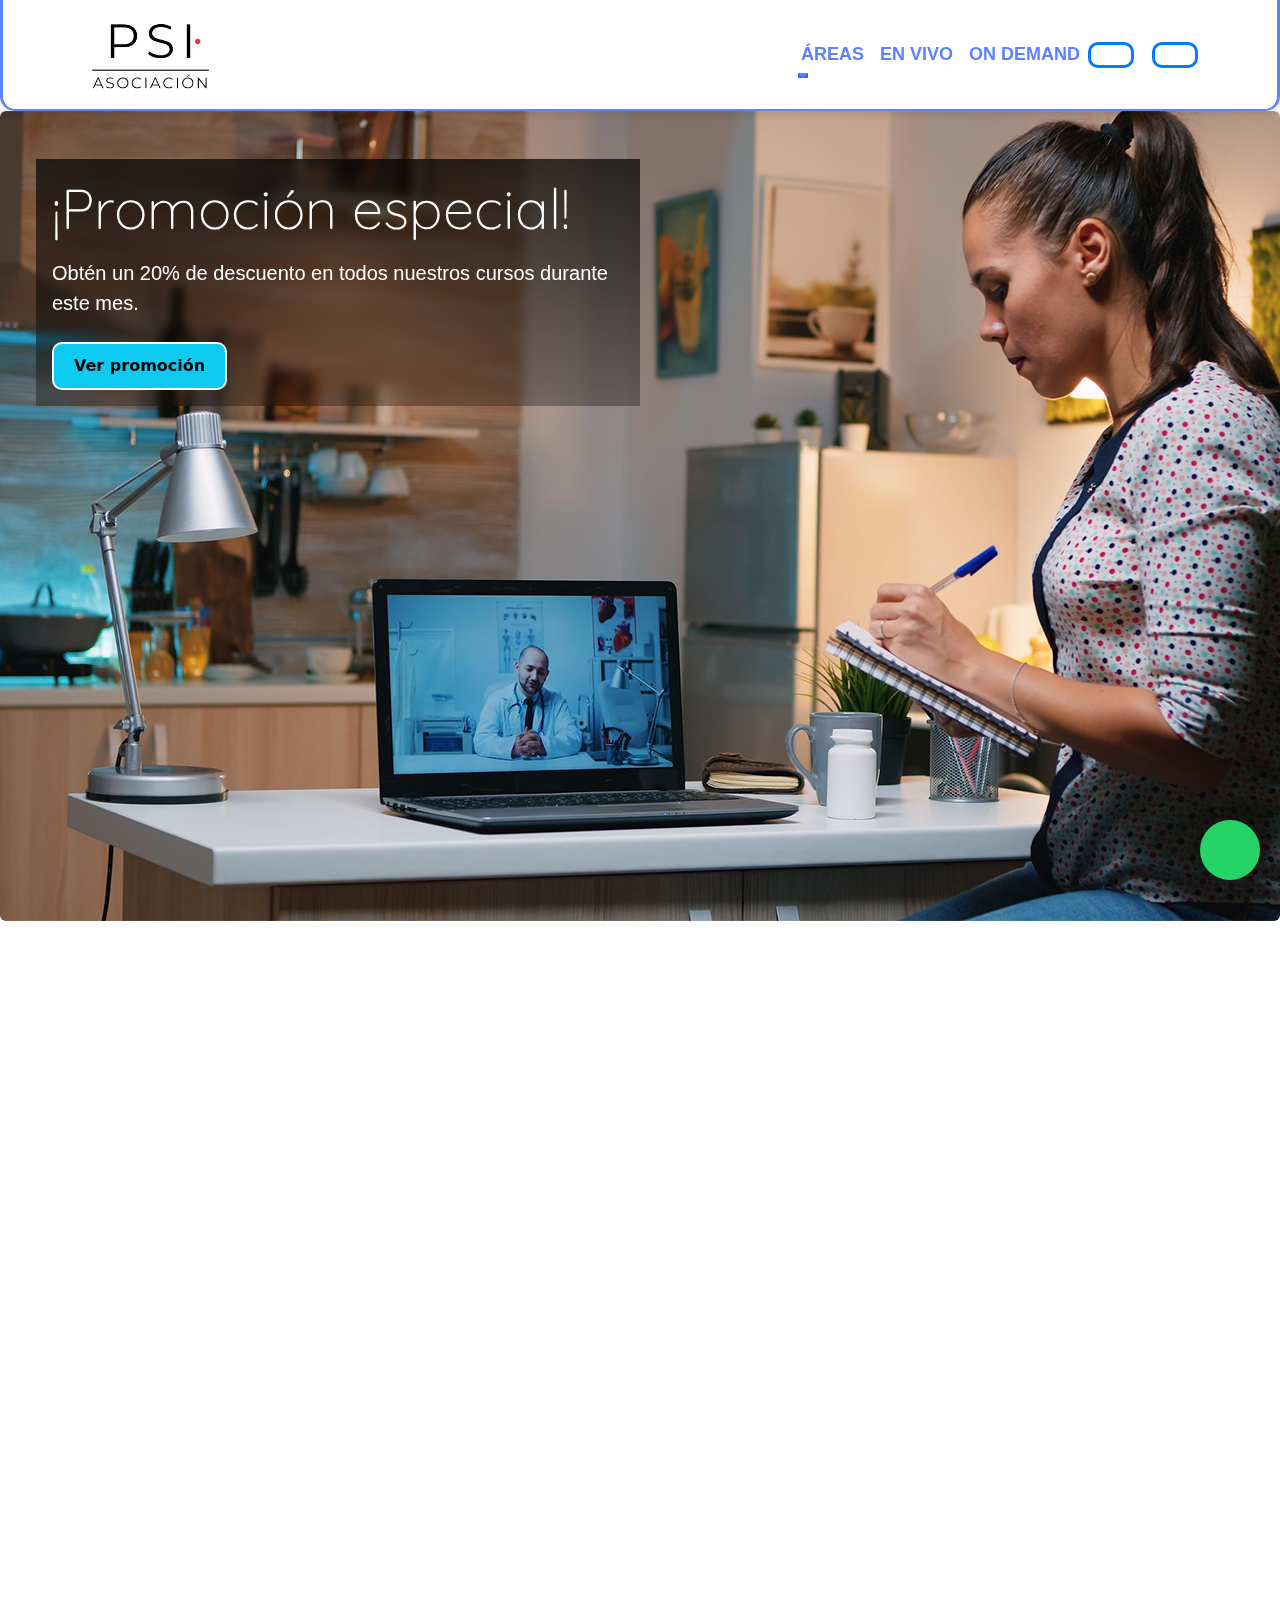
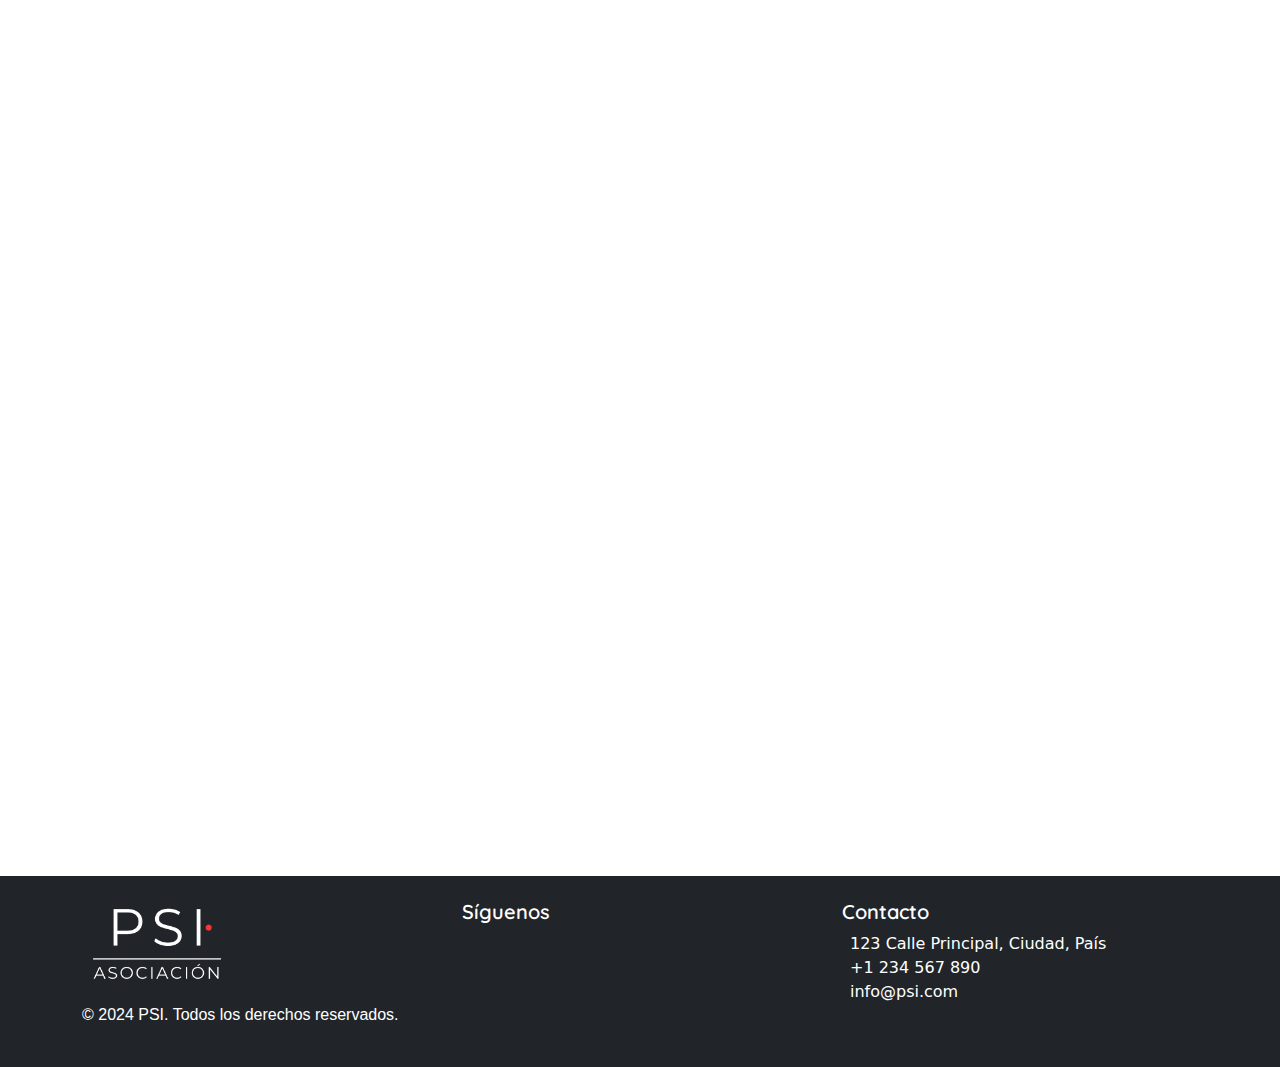
==== commit b813c19a: "detalle curso renderizado completo y carrito implementado" ====
--- a/index.html
+++ b/index.html
@@ -18,9 +18,9 @@
 <body>
 
     
-        <a href="https://wa.me/1234567890" class="whatsapp-btn" target="_blank">
-            
-        </a>
+    <a href="https://wa.me/1234567890" class="whatsapp-btn" target="_blank">
+        
+    </a>
     
     <!-- NAVBAR -->
     <nav class="navbar navbar-expand-lg navbar-light bg-white sticky-top">
--- a/css/style.css
+++ b/css/style.css
@@ -440,6 +440,155 @@
     font-family: "Font Awesome 5 Brands";
 }
 
+.precio-card {
+    font-size: 35px;
+}
+
+.coruse-banner{    
+    background-size: cover;
+    background-repeat: no-repeat;
+    background-position: top;
+    height: 50vh;    
+    color: white;
+}
+
+
+.btn {
+    display: inline-block;
+    padding: 10px 20px;
+    font-size: 16px;
+    font-weight: bold;
+    text-align: center;
+    text-decoration: none;
+    border-radius: 10px;
+    transition: all 0.3s ease;
+    cursor: pointer;    
+    border: 2px solid white;
+}
+
+.btn-primary {
+    background-color: #007bff;
+    border: 2px solid #007bff;
+    color: #fff;
+}
+
+.btn-2 {
+    background-color: #ffffff;
+    border: 2px solid #007bff;
+    color: #007bff
+}
+
+.btn:hover, .btn:focus {
+    transform: translateY(-2px);
+    box-shadow: 0 4px 8px rgba(255, 255, 255, 0.2);
+    border: 2px solid white;
+}
+
+.btn-primary:hover, .btn-primary:focus {
+    background-color: #0056b3;
+    border-color: #0056b3;
+}
+
+
+.btn:focus {
+    outline: none;
+    box-shadow: 0 0 0 0.2rem rgba(255, 255, 255, 0.5);
+}
+
+.btn + .btn {
+    margin-left: 10px;
+}
+
+
+
+.offcanvas-cart {
+    width: 400px;
+    max-width: 100%;
+}
+
+@media (min-width: 576px) {
+    .offcanvas-cart {
+        width: 500px;
+    }
+}
+
+@media (min-width: 992px) {
+    .offcanvas-cart {
+        width: 600px;
+    }
+}
+
+.offcanvas-cart .offcanvas-body {
+    padding: 20px;
+}
+
+.offcanvas-cart .offcanvas-title {
+    font-size: 24px;
+    font-weight: bold;
+    margin-bottom: 20px;
+}
+
+.offcanvas-cart .cart-item {
+    margin-bottom: 15px;
+    padding-bottom: 15px;
+    border-bottom: 1px solid #e0e0e0;
+}
+
+.offcanvas-cart .cart-item:last-child {
+    border-bottom: none;
+}
+
+.offcanvas-cart .cart-total {
+    font-size: 18px;
+    font-weight: bold;
+    margin-top: 20px;
+}
+
+
+.btn-outline-primary{
+    color: #007bff;
+    border: 3px, solid #007bff;
+}
+.btn-outline-primary:hover, .btn-outline-primary:focus {
+    background-color: #007bff;
+    border-color: #007bff;
+    color: #fff;
+}
+
+@keyframes pulse {
+    0% {
+        transform: scale(1);
+    }
+    50% {
+        transform: scale(1.05);
+    }
+    100% {
+        transform: scale(1);
+    }
+}
+
+/* Dark mode styles */
+
+
+@media (max-width: 768px) {
+    .btn {
+        display: block;
+        width: 100%;
+        margin-bottom: 10px;
+    }
+
+    .btn + .btn {
+        margin-left: 0;
+    }
+}
+
+/* Accessibility */
+.btn:focus-visible {
+    outline: 3px solid #4a90e2;
+    outline-offset: 2px;
+}
+
+
 @media (max-width: 768px) {
     .whatsapp-btn {
         width: 50px;
